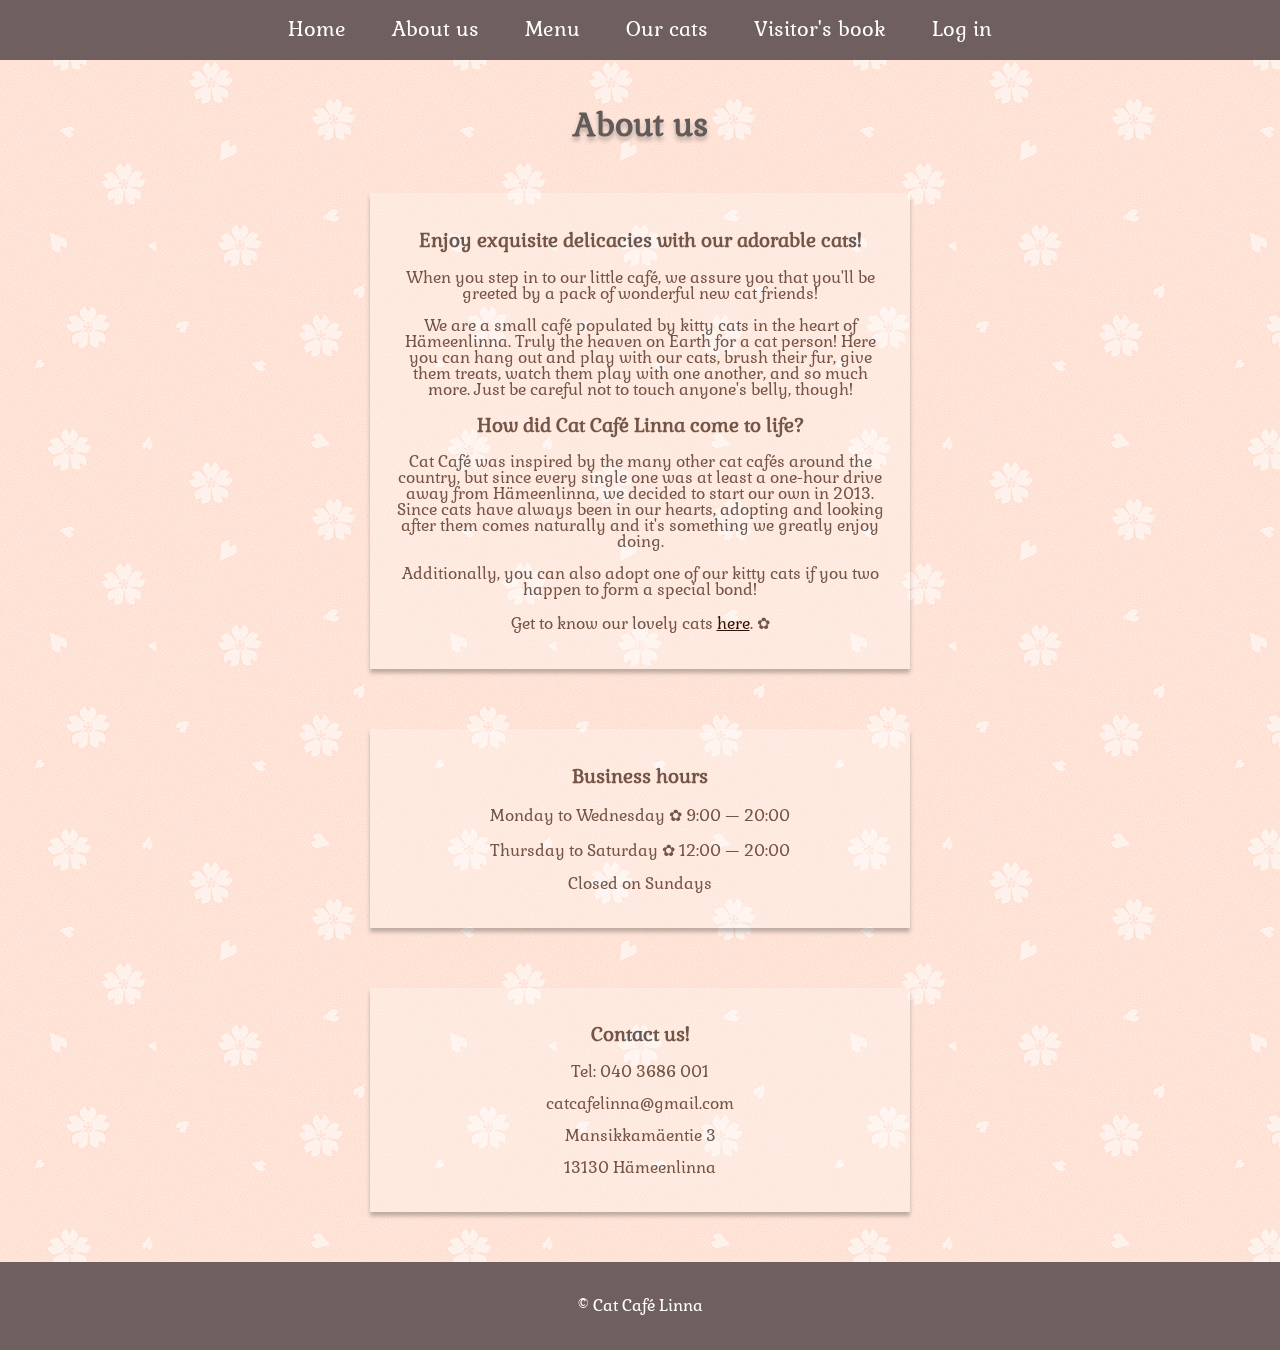
==== aboutus.html @ 322eeee0 "log in change" ====
<!DOCTYPE html>
<html lang="en">
<head>
    <meta charset="UTF-8">
    <meta http-equiv="X-UA-Compatible" content="IE=edge">
    <meta name="viewport" content="width=device-width, initial-scale=1.0">
    <meta name="author" content="Kiia Kuokkala">
    <meta name="description" content="cat cafe, about us info">
    <meta name="keywords" content="cat, kitten, coffee, cafe, café">
    <link href="assets/css/style.css" rel="stylesheet" type="text/css">
    <link href="assets/css/style-kiia.css" rel="stylesheet" type="text/css">
    <link rel="shortcut icon" type="image/x-icon" href="assets/css/images/logo.png">
    <title>Cat Café ✿ About us</title>
</head>
<body>

    <header>
        <div class="topnav">
            <a class="active" href="index.html">Home</a>
            <a href="aboutus.html">About us</a>
            <a href="menu.html">Menu</a>
            <a href="cats.html">Our cats</a>
            <a href="visitorsbook.php">Visitor's book</a>
            <a href="rekisteroidyajax.html">Log in</a>
        </div>

    </header>

    <h1>About us</h1>

    <main>

        <article>
    <div class="aboutus" id="about">
        <div>
            <h3>Enjoy exquisite delicacies with our adorable cats!</h3>
            <p>When you step in to our little café, we assure you that you'll be greeted by a pack of wonderful new cat friends!</p>
            <p>We are a small café populated by kitty cats in the heart of Hämeenlinna. Truly the heaven on Earth for a cat person! Here you can hang out and play with our cats, brush their fur, give them treats, watch them play with one another, and so much more. Just be careful not to touch anyone's belly, though!</p>
            
            <h3>How did Cat Café Linna come to life?</h3>
            <p>Cat Café was inspired by the many other cat cafés around the country, but since every single one was at least a one-hour drive away from Hämeenlinna, we decided to start our own in 2013. Since cats have always been in our hearts, adopting and looking after them comes naturally and it's something we greatly enjoy doing.</p>
            <p>Additionally, you can also adopt one of our kitty cats if you two happen to form a special bond!</p>
            <p>Get to know our lovely cats <a href="cats.html">here</a>. ✿</p>
        </div>
    </div>


    <div class="hours">
        <h3>Business hours</h3>
        <p>Monday to Wednesday ✿ 9:00 — 20:00</p>
        <p>Thursday to Saturday ✿ 12:00 — 20:00</p>
        <p>Closed on Sundays</p>
    </div>
     <div class="outer-container">
       <div class="container"></div>
       <div class="contact">
        <h3>Contact us!</h3>
        <p>Tel: 040 3686 001</p>
        <p>catcafelinna@gmail.com</p>
        <p>Mansikkamäentie 3</p>
        <p>13130 Hämeenlinna</p>
        </div>
    </div>

</article>


        </main>
    <footer>
        <p>© Cat Café Linna</p>
    </footer>
</body>

</html>
---- assets/css/style.css ----
.topnav {
    list-style-type: none;
    text-align: center;
    font-size: 20px;
  }

.topnav a {
    text-decoration: none;
    color: white;
    padding: 20px;
    font-family: 'gabrielaregular';
}

.topnav a:hover {
    color: pink;
}

header {
    background-color: #6F5F5F;
    padding: 20px;
  }

footer {
    background-color: #6F5F5F;
    padding: 20px;
    text-align: center;
    color: white;
    position: static;
    bottom: 0;
    margin-top: 50px;
}

body {
    margin: 0px;
    padding: 0px;
    background-image: url('images/sakura.png');
    font-family: 'gabrielaregular';
    overflow-x: hidden;
}

h1 {
    margin-top: 50px;
    text-shadow: 0px 4px 4px rgba(0, 0, 0, 0.25);
}


@font-face {
    font-family: 'gabrielaregular';
    src: url('images/gabriela-regular-webfont.woff');
}

.banner {
    position: relative;
    text-align: center;
}

#cats {
    opacity: 0.4;
    filter: blur(3px);
    -webkit-filter: blur(3px);
}

.top {
    position: absolute;
    top: 6%;
    left: 50%;
    transform: translate(-50%, -50%);
    text-align: center;
    color: #5c4b4b;
}

.centered {
    position: absolute;
    top: 55%;
    left: 50%;
    transform: translate(-50%, -50%);
    text-align: center;
    color: #5c4b4b;
    font-size: larger;
}

#more-about-us {
    padding: 10px;
    margin:0 auto;
    margin-top: 30px;
    margin-bottom: 30px;
    width: 110px;
    color: #ffffff;
    background: #6F5F5F;
    box-shadow: 0px 4px 4px rgba(0, 0, 0, 0.25);
    border-radius: 10px;
}

img{
    width: 100%;
}
---- assets/css/style-kiia.css ----
body {
    text-align: center;
    color: #625B59;
    align-items: center;
}

h1 {
    margin-top: 50px;
    text-shadow: 0px 4px 4px rgba(0, 0, 0, 0.25);
    text-align: center;
}

.aboutus {
    align-content: center;
    background-color: rgba(255, 255, 255, 0.238);
    width: 500px;
    mix-blend-mode: luminosity;
    box-shadow: 0px 4px 4px rgba(0, 0, 0, 0.25);
    padding: 20px;
    margin-top: 30px;
    flex: 50%;
}

.hours {
    mix-blend-mode: luminosity;
    box-shadow: 0px 4px 4px rgba(0, 0, 0, 0.25);
    padding: 20px;
    align-content: center;
    background-color: rgba(255, 255, 255, 0.238);
    width: 500px;
    mix-blend-mode: luminosity;
    box-shadow: 0px 4px 4px rgba(0, 0, 0, 0.25);
    padding: 20px;
    margin-top: 60px;
    flex: 50%;
}

.contact {
    mix-blend-mode: luminosity;
    box-shadow: 0px 4px 4px rgba(0, 0, 0, 0.25);
    padding: 20px;
    align-content: center;
    background-color: rgba(255, 255, 255, 0.238);
    width: 500px;
    mix-blend-mode: luminosity;
    box-shadow: 0px 4px 4px rgba(0, 0, 0, 0.25);
    padding: 20px;
    margin-top: 60px;
    flex: 50%;
}

main {
    text-align: center;
    align-items: center;
    justify-content: center;
    display: flex;
    flex-wrap: nowrap;
    flex-direction: column;
}
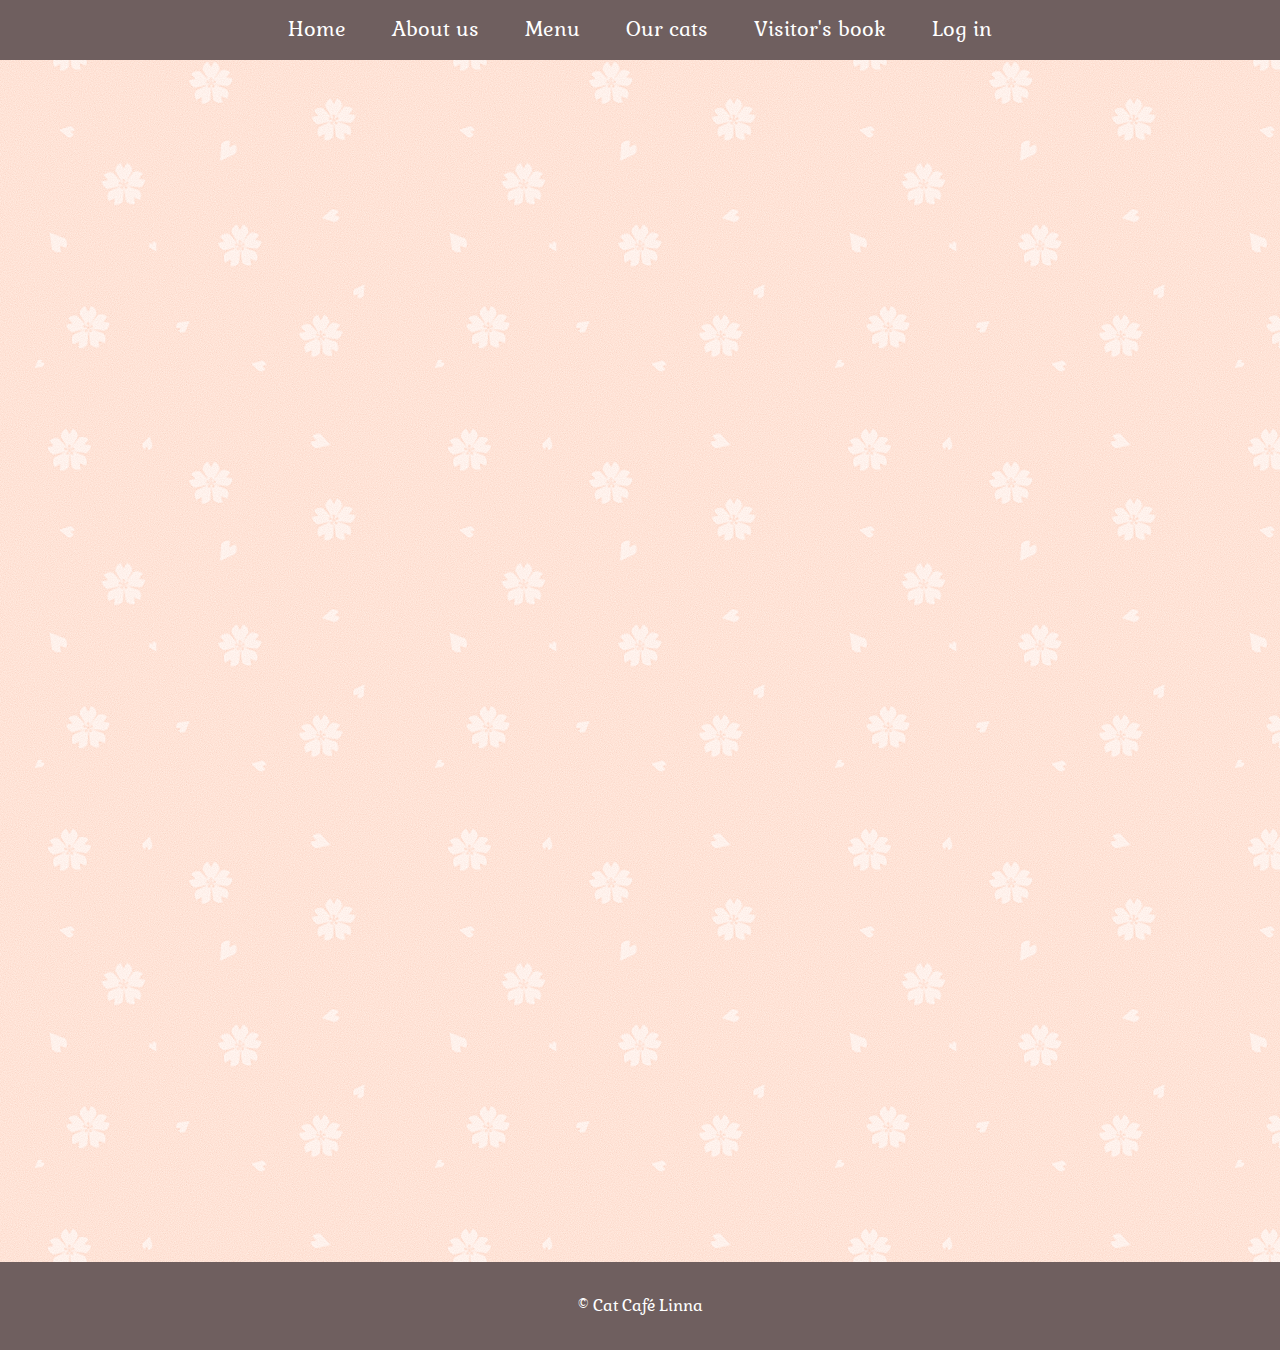
==== commit 87c1bfd8: "animations" ====
--- a/aboutus.html
+++ b/aboutus.html
@@ -20,11 +20,44 @@
             <a href="aboutus.html">About us</a>
             <a href="menu.html">Menu</a>
             <a href="cats.html">Our cats</a>
-            <a href="visitorsbook.php">Visitor's book</a>
-            <a href="rekisteroidyajax.html">Log in</a>
+            <a href="confirmlogin.php">Visitor's book</a>
+            <a href="signuplogin.html">Log in</a>
         </div>
 
     </header>
+
+    <div class="animated animatedFadeInUp fadeInUp">
+
+        <style>
+            @-webkit-keyframes fadeInUp {
+        from {
+            transform: translate3d(0,40px,0)
+        }
+    
+        to {
+            transform: translate3d(0,0,0);
+            opacity: 1
+        }
+    }
+    
+    .animated {
+        animation-duration: 1s;
+        animation-fill-mode: both;
+        -webkit-animation-duration: 1s;
+        -webkit-animation-fill-mode: both
+    }
+    
+    .animatedFadeInUp {
+        opacity: 0
+    }
+    
+    .fadeInUp {
+        opacity: 0;
+        animation-name: fadeInUp;
+        -webkit-animation-name: fadeInUp;
+    }
+        </style>
+
 
     <h1>About us</h1>
 
@@ -44,13 +77,13 @@
         </div>
     </div>
 
-
     <div class="hours">
         <h3>Business hours</h3>
         <p>Monday to Wednesday ✿ 9:00 — 20:00</p>
         <p>Thursday to Saturday ✿ 12:00 — 20:00</p>
         <p>Closed on Sundays</p>
     </div>
+    
      <div class="outer-container">
        <div class="container"></div>
        <div class="contact">
@@ -61,14 +94,14 @@
         <p>13130 Hämeenlinna</p>
         </div>
     </div>
+</div>
 
 </article>
+    </main>
 
-
-        </main>
     <footer>
         <p>© Cat Café Linna</p>
     </footer>
+
 </body>
-
 </html>